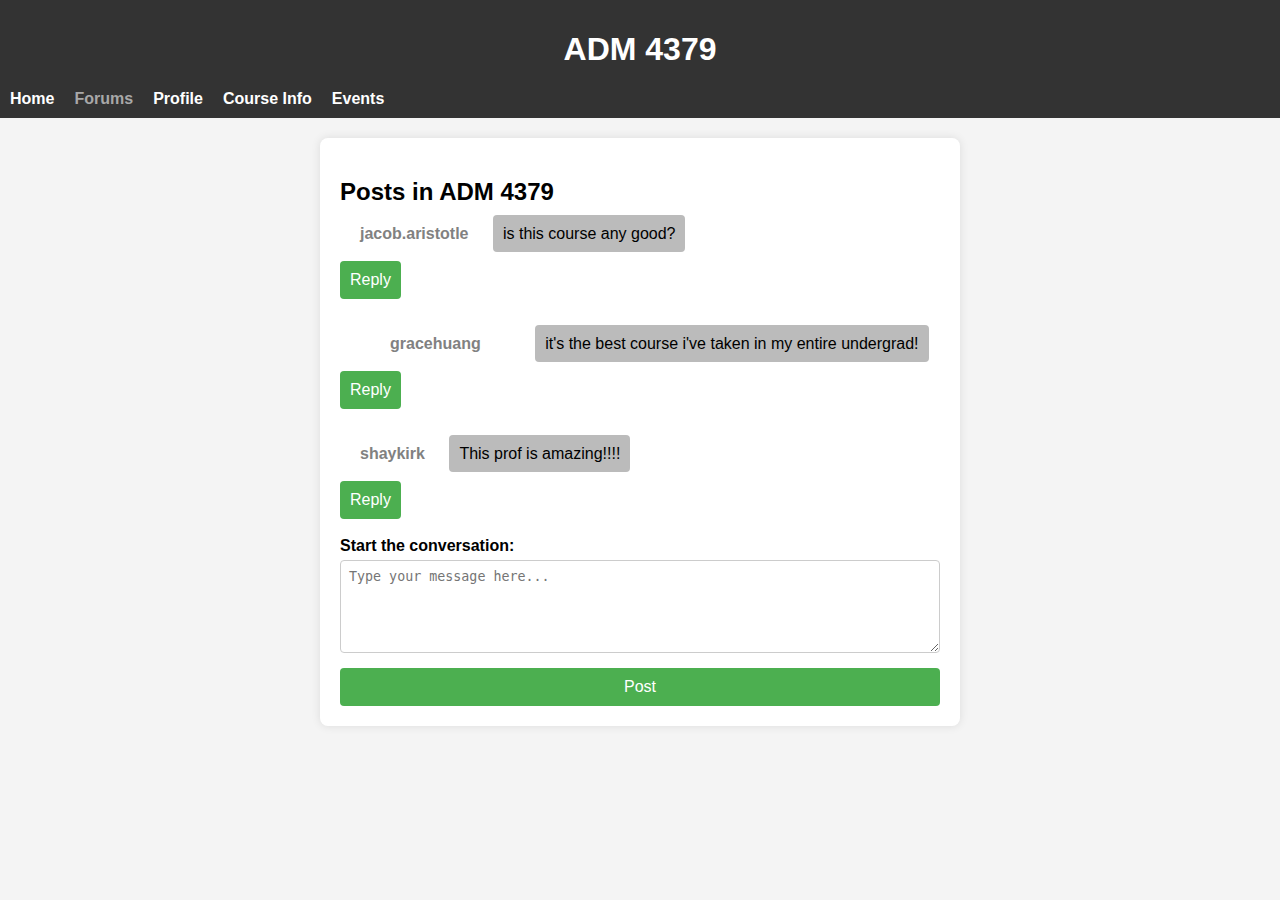
==== ADM4379 PROJECT1/General Forum.html @ c1a9063d "Update General Forum.html" ====
<!DOCTYPE html>
<html lang="en">

<head>
    <meta charset="UTF-8">
    <meta name="viewport" content="width=device-width, initial-scale=1.0">
    <title>ADM 4379</title>
    <link rel="stylesheet" href="styles.css">

</head>
<body>
    

    <header>
        <h1>ADM 4379</h1>
            <nav>
                <a href="#">Home</a>
                <a href="https://htmlpreview.github.io/?https://github.com/gracehuuang/ADM4379-Project/blob/main/ADM4379%20PROJECT1/General%20Forum.html" class="active">Forums</a>
                <a href="https://htmlpreview.github.io/?https://github.com/gracehuuang/ADM4379-Project/blob/main/ADM4379%20PROJECT1/index.html">Profile</a>
                <a href="#">Course Info</a>
                <a href="#">Events</a>
            </nav>
    </header>

    <section id="forum-content">
        <h2>Posts in ADM 4379</h2>
        <br>
        <forum-user>jacob.aristotle</forum-user>
        <post-content>is this course any good?</post-content>
        <br><br>
        <button id="message">Reply</button>
        <br><br><br>
        <forum-reply>gracehuang</forum-reply>
        <post-content>it's the best course i've taken in my entire undergrad!</post-content>
        <br><br>
        <button id="message">Reply</button>
        <br><br><br>
        <forum-user>shaykirk</forum-user>
        <post-content>This prof is amazing!!!!</post-content>
        <br><br>
        <button id="message">Reply</button>
        <br><br>
       
        <label for="postform">Start the conversation:</label>  
        <form id="postForm">
        <textarea name="message" id="message" cols="30" rows="5" placeholder="Type your message here..."></textarea>
        <button type="submit">Post</button>
    </form>
    </section>
   <section>
      
   </section>
   

</body>
</html>
---- ADM4379 PROJECT1/styles.css ----
body {
    font-family: Arial, sans-serif;
    background-color: #f4f4f4;
    margin: 0;
}

header {
    background-color: #333;
    color: #fff;
    text-align: center;
    padding: 10px;
}

nav {
    display: flex;
    align-items: center;
}

nav a {
    color: #fff;
    text-decoration: none;
    margin-right: 20px;
    font-weight: bold;
}

nav a.active {
    color: #a8a8a8;
}

#edit-profile {
    max-width: 600px;
    margin: 20px auto;
    background-color: #fff;
    padding: 20px;
    border-radius: 8px;
    box-shadow: 0 0 10px rgba(0, 0, 0, 0.1);
}

h2 {
    margin-bottom: 1px; 
}

form {
    display: grid;
    gap: 15px;
}

label {
    font-weight: bold;
    display: block;
    margin-bottom: 5px;
}

input[type="text"],
input[type="email"],
select,
input[type="number"],
textarea {
    width: 100%;
    padding: 8px;
    border: 1px solid #ccc;
    border-radius: 4px;
    box-sizing: border-box;
}

select {
    cursor: pointer;
}

button {
    background-color: #4caf50;
    color: #fff;
    padding: 10px;
    border: none;
    border-radius: 4px;
    cursor: pointer;
    font-size: 16px;
}

button:hover {
    background-color: #45a049;
}

#forum-content {
    max-width: 600px;
    margin: 20px auto;
    background-color: #fff;
    padding: 20px;
    border-radius: 8px;
    box-shadow: 0 0 10px rgba(0, 0, 0, 0.1);
}

forum-user{
    font-weight: bold;
    color: #818181;
    max-width: 500px;
    margin: 20px auto;
    padding: 20px;
}

post-content{
    color: #000000;
    max-width: 450px;
    border: #000000;
    border-radius: 4px;
    padding: 10px;
    background-color: #bbb;
}

forum-reply{
    font-weight: bold;
    color: #818181;
    max-width: 500px;
    margin: 30px auto;
    padding: 50px;

}

post-reply{
    color: #0066ff;
    max-width: 500px;
    margin: 30px auto;
    padding: 20px;
}
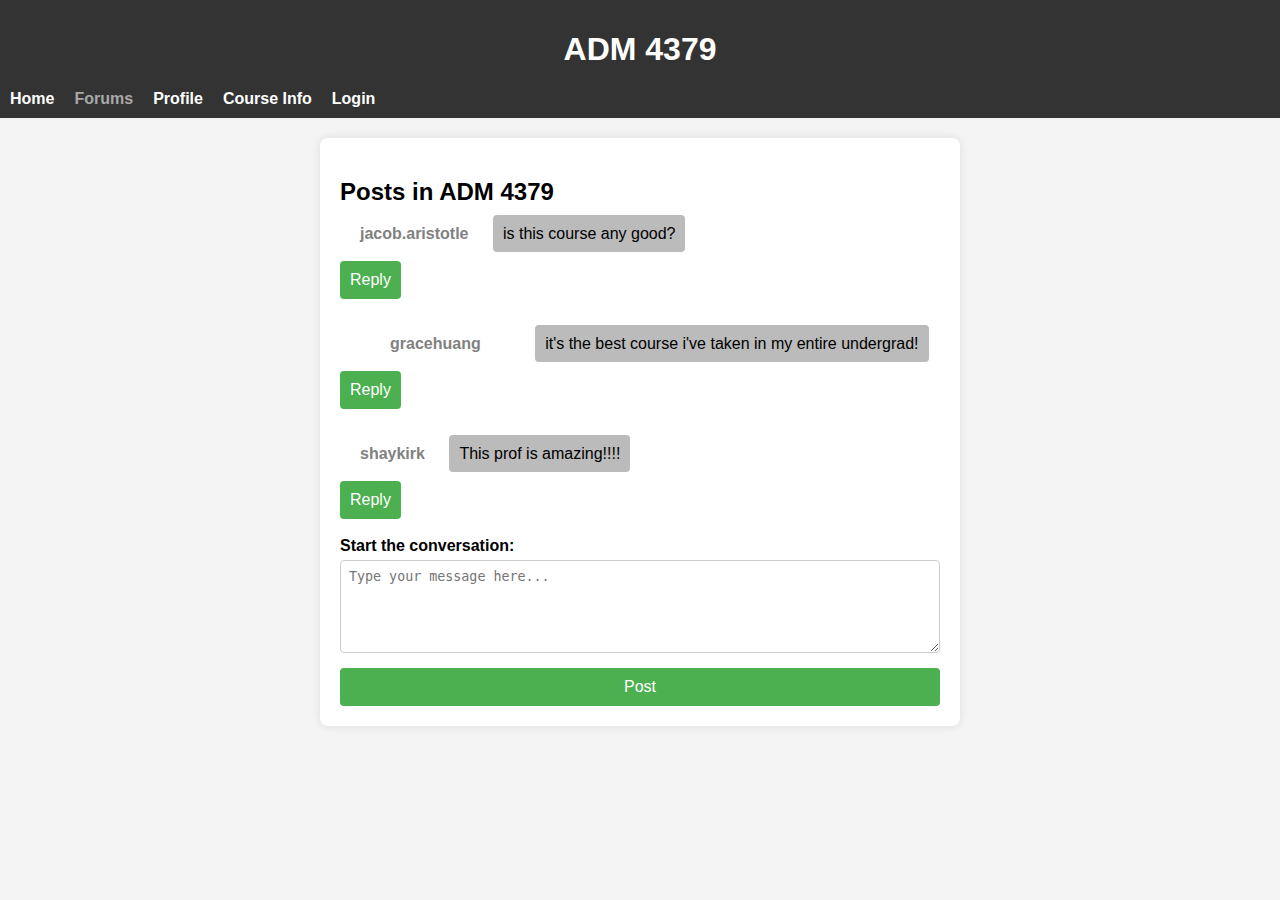
==== commit 47bdeff3: "Update General Forum.html" ====
--- a/ADM4379 PROJECT1/General Forum.html
+++ b/ADM4379 PROJECT1/General Forum.html
@@ -18,7 +18,7 @@
                 <a href="https://htmlpreview.github.io/?https://github.com/gracehuuang/ADM4379-Project/blob/main/ADM4379%20PROJECT1/General%20Forum.html" class="active">Forums</a>
                 <a href="https://htmlpreview.github.io/?https://github.com/gracehuuang/ADM4379-Project/blob/main/ADM4379%20PROJECT1/index.html">Profile</a>
                 <a href="#">Course Info</a>
-                <a href="#">Events</a>
+                <a href="https://htmlpreview.github.io/?https://github.com/gracehuuang/ADM4379-Project/edit/main/ADM4379%20PROJECT1/login.html">Login</a>
             </nav>
     </header>
 
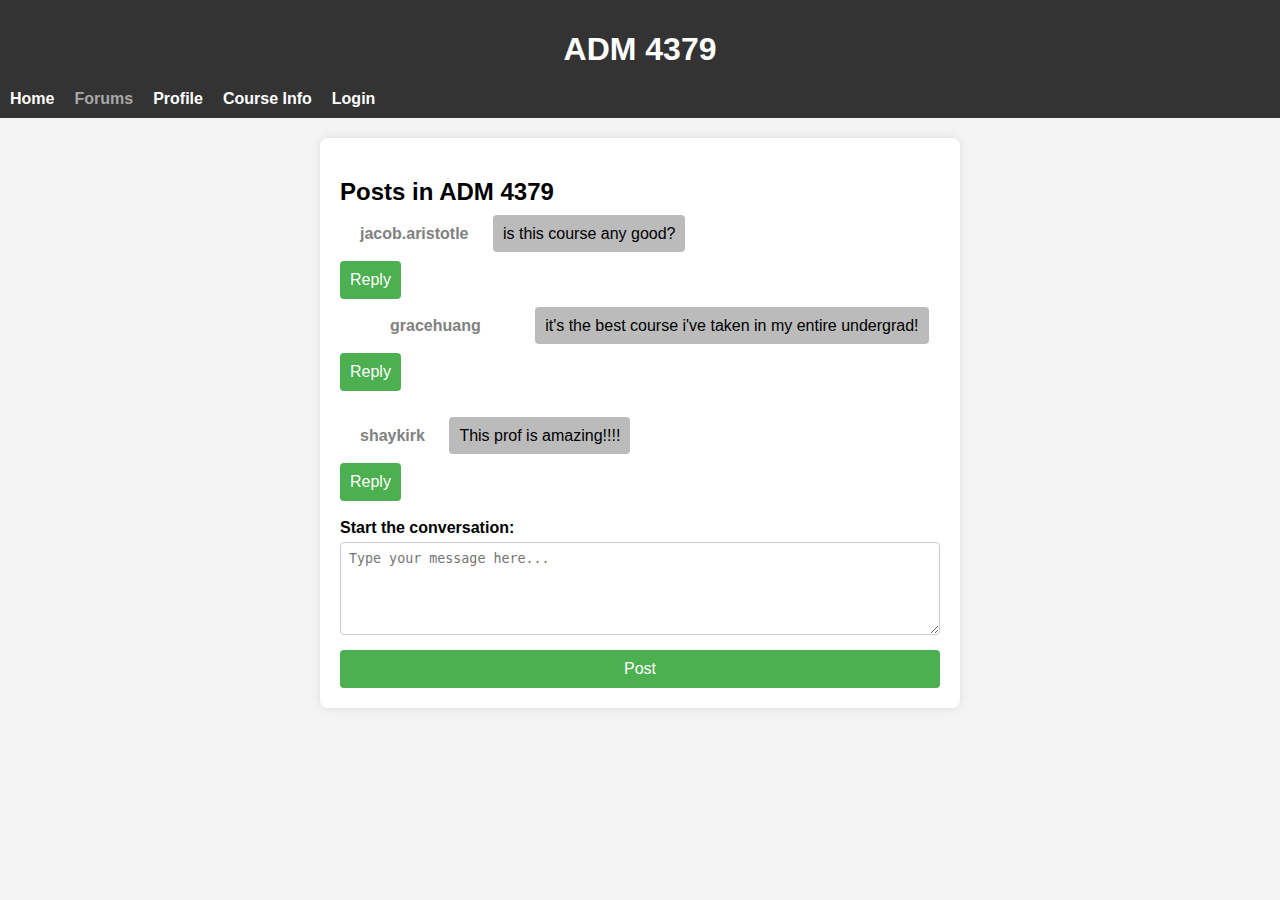
==== commit b58208dc: "Update General Forum.html" ====
--- a/ADM4379 PROJECT1/General Forum.html
+++ b/ADM4379 PROJECT1/General Forum.html
@@ -18,7 +18,7 @@
                 <a href="https://htmlpreview.github.io/?https://github.com/gracehuuang/ADM4379-Project/blob/main/ADM4379%20PROJECT1/General%20Forum.html" class="active">Forums</a>
                 <a href="https://htmlpreview.github.io/?https://github.com/gracehuuang/ADM4379-Project/blob/main/ADM4379%20PROJECT1/index.html">Profile</a>
                 <a href="#">Course Info</a>
-                <a href="https://htmlpreview.github.io/?https://github.com/gracehuuang/ADM4379-Project/edit/main/ADM4379%20PROJECT1/login.html">Login</a>
+                <a href="https://htmlpreview.github.io/?https://github.com/gracehuuang/ADM4379-Project/blob/main/ADM4379%20PROJECT1/login.html">Login</a>
             </nav>
     </header>
 
@@ -29,7 +29,7 @@
         <post-content>is this course any good?</post-content>
         <br><br>
         <button id="message">Reply</button>
-        <br><br><br>
+        <br><br>
         <forum-reply>gracehuang</forum-reply>
         <post-content>it's the best course i've taken in my entire undergrad!</post-content>
         <br><br>
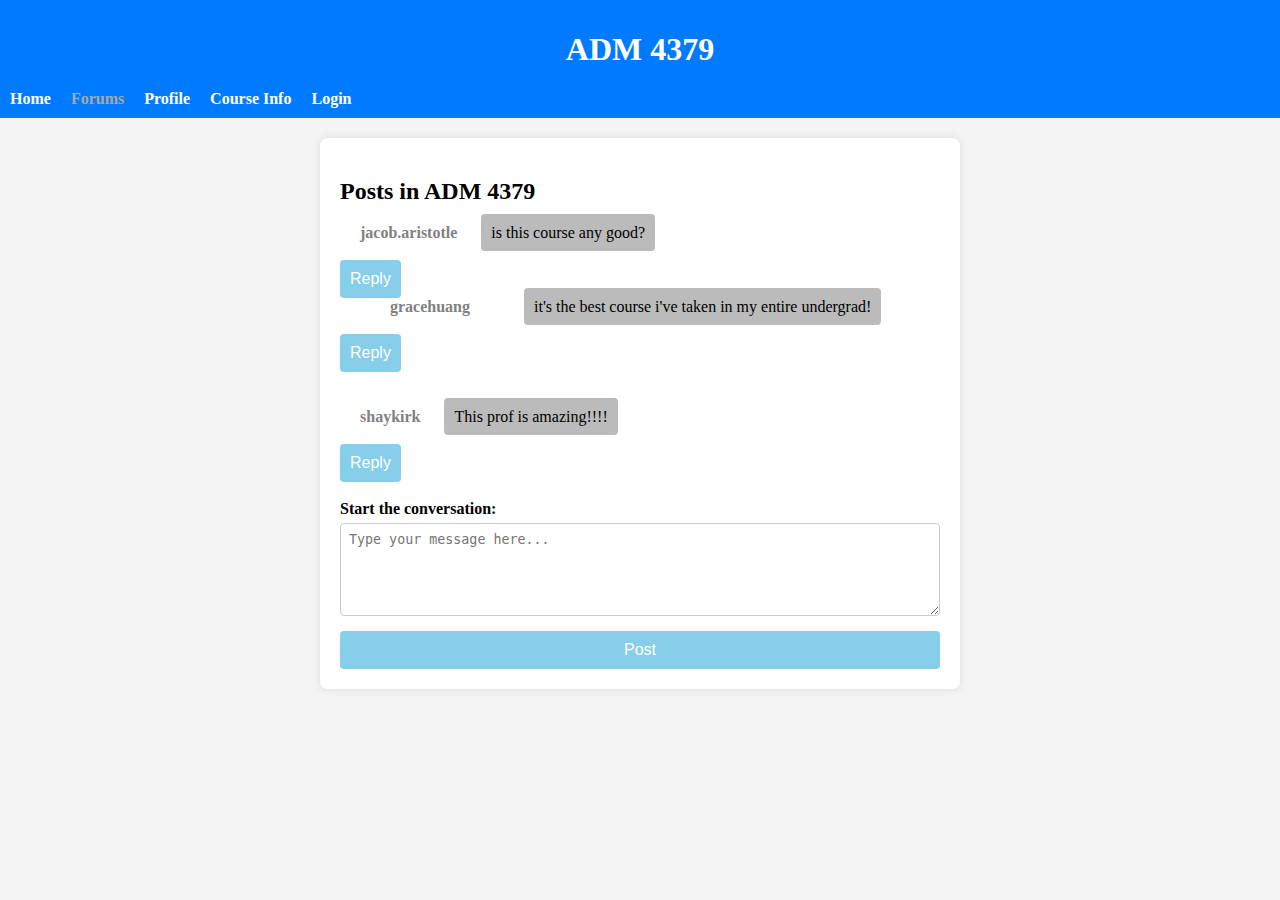
==== commit 7d95d331: "Update General Forum.html" ====
--- a/ADM4379 PROJECT1/General Forum.html
+++ b/ADM4379 PROJECT1/General Forum.html
@@ -29,7 +29,7 @@
         <post-content>is this course any good?</post-content>
         <br><br>
         <button id="message">Reply</button>
-        <br><br>
+        <br>
         <forum-reply>gracehuang</forum-reply>
         <post-content>it's the best course i've taken in my entire undergrad!</post-content>
         <br><br>
--- a/ADM4379 PROJECT1/styles.css
+++ b/ADM4379 PROJECT1/styles.css
@@ -1,11 +1,11 @@
 body {
-    font-family: Arial, sans-serif;
+    font-family: Times New Roman, Times, Serif;
     background-color: #f4f4f4;
     margin: 0;
 }
 
 header {
-    background-color: #333;
+    background-color: #007bff;
     color: #fff;
     text-align: center;
     padding: 10px;
@@ -68,7 +68,7 @@
 }
 
 button {
-    background-color: #4caf50;
+    background-color: #87ceeb;
     color: #fff;
     padding: 10px;
     border: none;
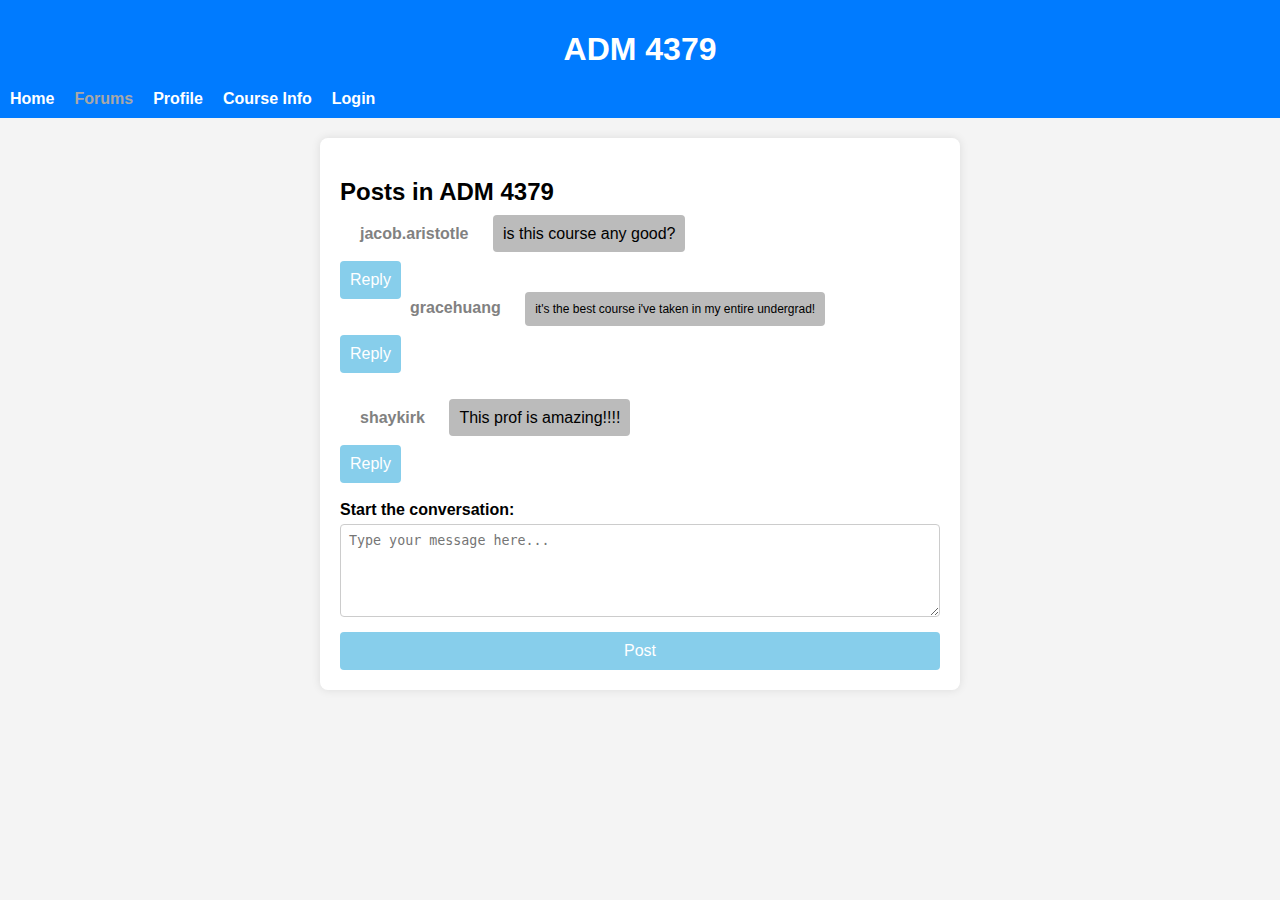
==== commit 9886e22e: "Update General Forum.html" ====
--- a/ADM4379 PROJECT1/General Forum.html
+++ b/ADM4379 PROJECT1/General Forum.html
@@ -31,7 +31,7 @@
         <button id="message">Reply</button>
         <br>
         <forum-reply>gracehuang</forum-reply>
-        <post-content>it's the best course i've taken in my entire undergrad!</post-content>
+        <reply-content>it's the best course i've taken in my entire undergrad!</reply-content>
         <br><br>
         <button id="message">Reply</button>
         <br><br><br>
--- a/ADM4379 PROJECT1/styles.css
+++ b/ADM4379 PROJECT1/styles.css
@@ -1,5 +1,5 @@
 body {
-    font-family: Times New Roman, Times, Serif;
+    font-family: Verdana, Arial, sans-serif;
     background-color: #f4f4f4;
     margin: 0;
 }
@@ -111,14 +111,18 @@
     font-weight: bold;
     color: #818181;
     max-width: 500px;
-    margin: 30px auto;
-    padding: 50px;
+    margin-left: 50px;
+    padding: 20px;
 
 }
 
-post-reply{
-    color: #0066ff;
-    max-width: 500px;
-    margin: 30px auto;
-    padding: 20px;
+reply-content{
+    color: #000000;
+    max-width: 300px;
+    border: #000000;
+    border-radius: 4px;
+    padding: 10px;
+    background-color: #bbb;
+    margin-left: 0px;
+    font-size: 12px;
 }
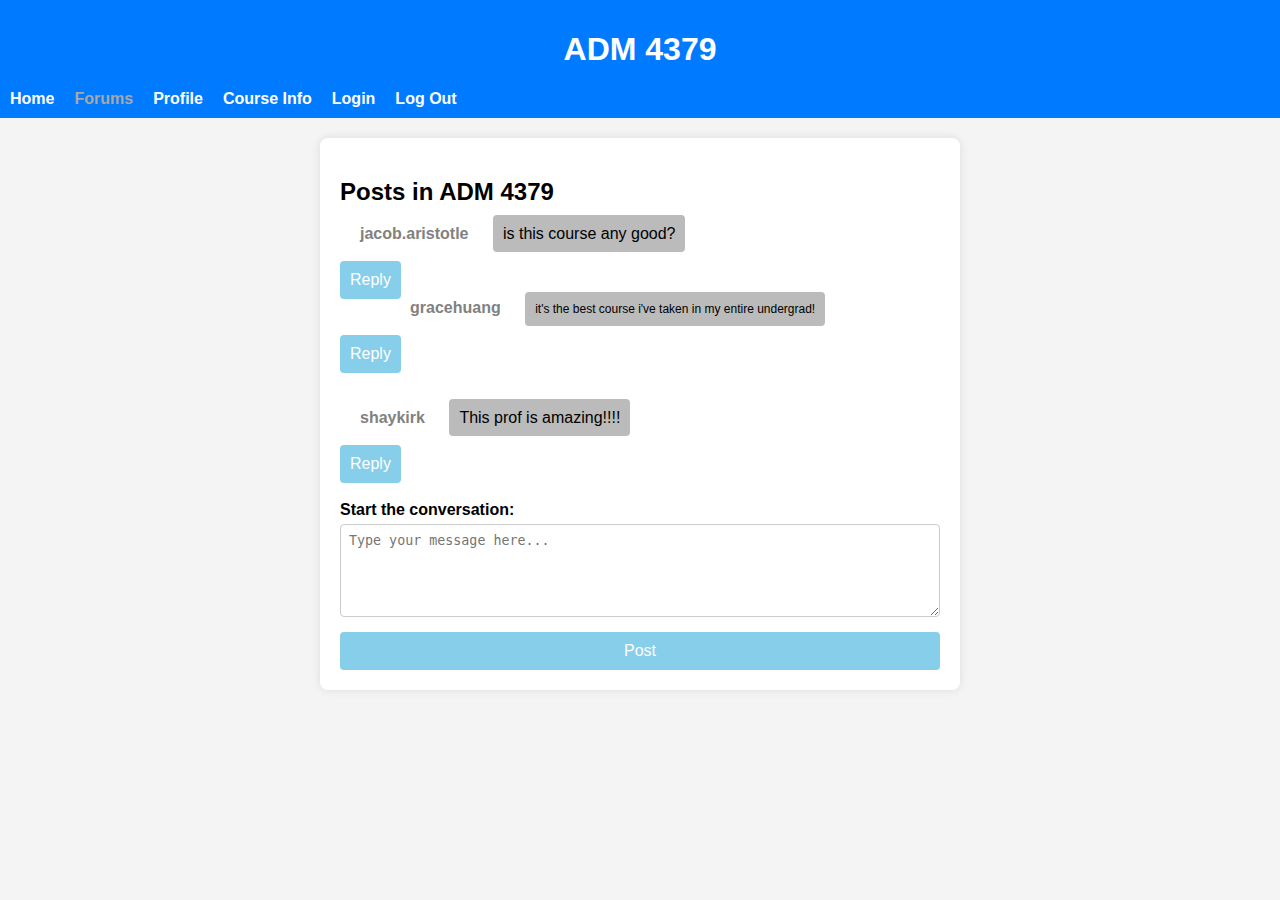
==== commit 3c0749b3: "Update General Forum.html" ====
--- a/ADM4379 PROJECT1/General Forum.html
+++ b/ADM4379 PROJECT1/General Forum.html
@@ -15,10 +15,11 @@
         <h1>ADM 4379</h1>
             <nav>
                 <a href="#">Home</a>
-                <a href="https://htmlpreview.github.io/?https://github.com/gracehuuang/ADM4379-Project/blob/main/ADM4379%20PROJECT1/General%20Forum.html" class="active">Forums</a>
-                <a href="https://htmlpreview.github.io/?https://github.com/gracehuuang/ADM4379-Project/blob/main/ADM4379%20PROJECT1/index.html">Profile</a>
+                <a href="General% Forum.html" class="active">Forums</a>
+                <a href="index.html">Profile</a>
                 <a href="#">Course Info</a>
-                <a href="https://htmlpreview.github.io/?https://github.com/gracehuuang/ADM4379-Project/blob/main/ADM4379%20PROJECT1/login.html">Login</a>
+                <a href="login.html">Login</a>
+                <a href="logout.php">Log Out</a>
             </nav>
     </header>
 
--- a/ADM4379 PROJECT1/styles.css
+++ b/ADM4379 PROJECT1/styles.css
@@ -53,6 +53,7 @@
 
 input[type="text"],
 input[type="email"],
+input[type="password"],
 select,
 input[type="number"],
 textarea {
@@ -78,7 +79,7 @@
 }
 
 button:hover {
-    background-color: #45a049;
+    background-color: #2f9bf3;
 }
 
 #forum-content {
